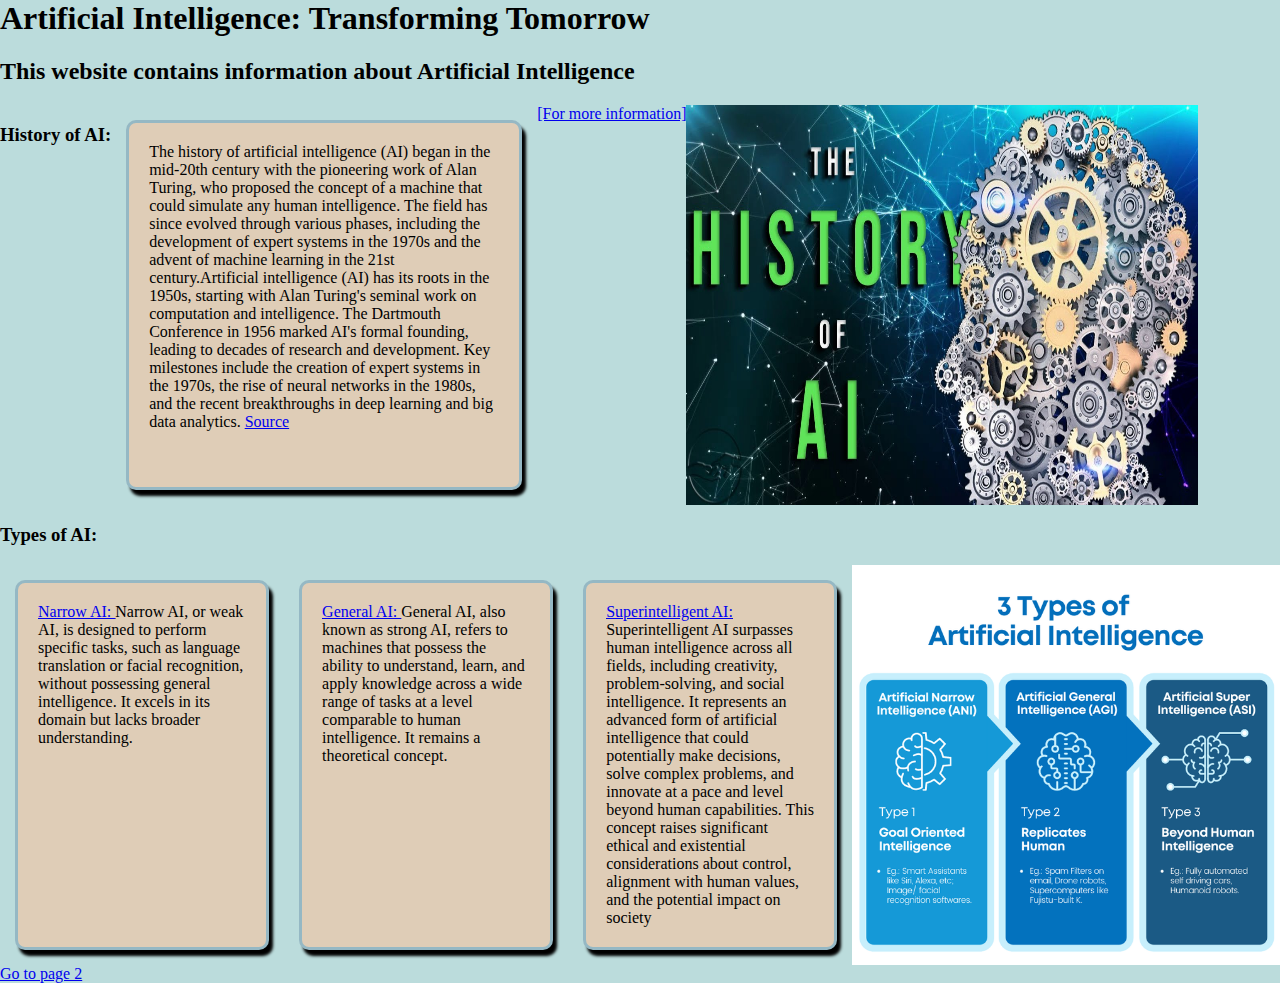
==== index.html @ e28ee574 "first commit" ====
<html lang="en">
<head>
    <meta charset="UTF-8">
    <meta name="viewport" content="width=device-width, initial-scale=1.0">
    <title>Document</title>
    <link rel="stylesheet" href="index.css">
</head>
<body>
    <h1>Artificial Intelligence: Transforming Tomorrow</h1>
    <h2>This website contains information about Artificial Intelligence</h2>
    <div class="top">
        <h3>History of AI: </h3>
        <p>
            The history of artificial intelligence (AI) began in the mid-20th century with the pioneering work of Alan Turing, who proposed the concept of a machine that could simulate any human intelligence. The field has since evolved through various phases, including the development of expert systems in the 1970s and the advent of machine learning in the 21st century.Artificial intelligence (AI) has its roots in the 1950s, starting with Alan Turing's seminal work on computation and intelligence. The Dartmouth Conference in 1956 marked AI's formal founding, leading to decades of research and development. Key milestones include the creation of expert systems in the 1970s, the rise of neural networks in the 1980s, and the recent breakthroughs in deep learning and big data analytics.
            <a href="https://www.coursera.org/articles/history-of-ai">Source</a>
        </p>
        <a href="https://en.wikipedia.org/wiki/History_of_artificial_intelligence">[For more information]</a>
        <img src="/History-of-Artificial-Intelligence.jpg" alt="">
        </div>
        <h3>Types of AI:</h3>
        <div class="bottom">
            <p>
                <u><a href="https://en.wikipedia.org/wiki/Artificial_intelligence#Narrow_AI">Narrow AI: </a></u>Narrow AI, or weak AI, is designed to perform specific tasks, such as language translation or facial recognition, without possessing general intelligence. It excels in its domain but lacks broader understanding.
            </p>
            <p>
                <u><a href="https://en.wikipedia.org/wiki/Artificial_intelligence#General_AI">General AI: </a></u>General AI, also known as strong AI, refers to machines that possess the ability to understand, learn, and apply knowledge across a wide range of tasks at a level comparable to human intelligence. It remains a theoretical concept.
            </p>
            <p>
                <u><a href="https://en.wikipedia.org/wiki/Superintelligence">Superintelligent AI: </a></u>Superintelligent AI surpasses human intelligence across all fields, including creativity, problem-solving, and social intelligence. It represents an advanced form of artificial intelligence that could potentially make decisions, solve complex problems, and innovate at a pace and level beyond human capabilities. This concept raises significant ethical and existential considerations about control, alignment with human values, and the potential impact on society
            </p>
            <img src="/FTMZiC_UYAA6S-2.png" alt="">
        </div>
        <a href="page2.html">Go to page 2</a>

</body>
</html>
---- index.css ----
body{
    margin: 0;
    background-color: rgb(187, 220, 220);
}
p {
    border: 3px solid rgb(149, 184, 196);
    background-color: rgb(223, 205, 183);
    box-shadow: 4px 6px 3px;
    margin: 15px;
    padding: 20px;
    border-radius: 10px;
}
.top {
    display: grid;
    grid-template-columns: repeat(5,1fr);
}
.top {
    display: flex;
    justify-content: start;
}
.top p{
    width: 350px;
}
.top img{
    width: 40%;
    height: 400px;
    float: right;
}

.bottom {
    display: grid;
    grid-template-columns: repeat(5,1fr);
}
.bottom {
    display: flex;
    justify-content: end;
}
.bottom p{
    width: 350px;
}
.bottom img{
    width: 40%;
    height: 400px;
    align-items: start;
    float: left;
}
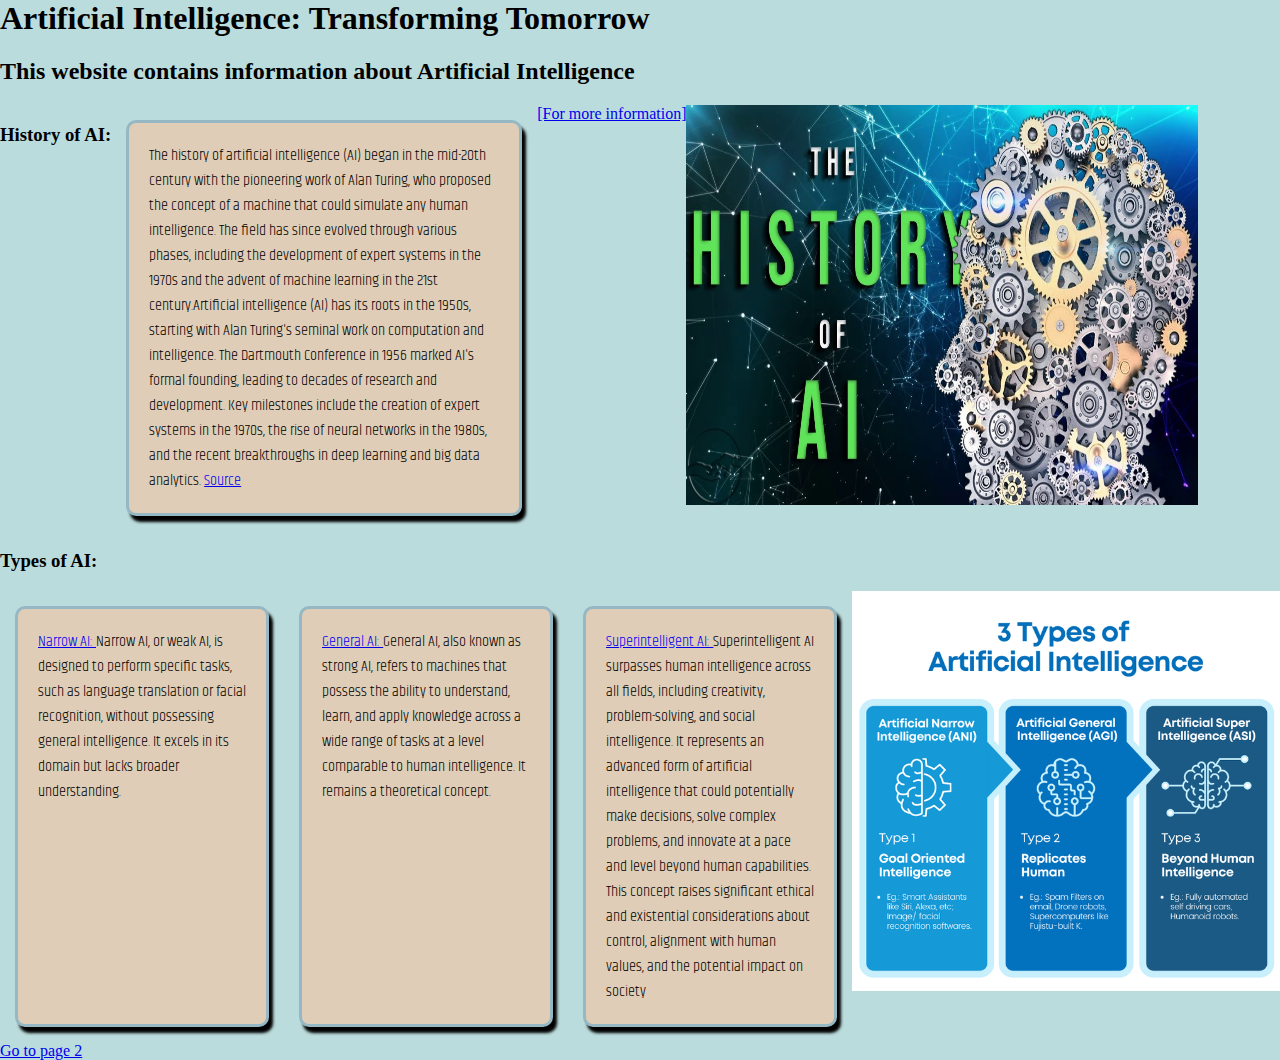
==== commit 045290f4: "first commit" ====
--- a/index.html
+++ b/index.html
@@ -4,6 +4,11 @@
     <meta name="viewport" content="width=device-width, initial-scale=1.0">
     <title>Document</title>
     <link rel="stylesheet" href="index.css">
+    <!-- google font added -->
+     
+    <link rel="preconnect" href="https://fonts.googleapis.com">
+<link rel="preconnect" href="https://fonts.gstatic.com" crossorigin>
+<link href="https://fonts.googleapis.com/css2?family=Inter:wght@100..900&family=Khand:wght@300;400;500;600;700&family=Merriweather:ital,wght@0,300;0,400;0,700;0,900;1,300;1,400;1,700;1,900&family=Nunito+Sans:ital,opsz,wght@0,6..12,200..1000;1,6..12,200..1000&family=Poppins:ital,wght@0,100;0,200;0,300;0,400;0,500;0,600;0,700;0,800;0,900;1,100;1,200;1,300;1,400;1,500;1,600;1,700;1,800;1,900&display=swap" rel="stylesheet">
 </head>
 <body>
     <h1>Artificial Intelligence: Transforming Tomorrow</h1>
--- a/index.css
+++ b/index.css
@@ -43,4 +43,15 @@
     height: 400px;
     align-items: start;
     float: left;
+}
+.top p{
+    font-family: "Khand", sans-serif;
+    font-weight: 300;
+    font-style: normal;
+}
+  
+.bottom p{
+    font-family: "Khand", sans-serif;
+    font-weight: 300;
+    font-style: normal;
 }